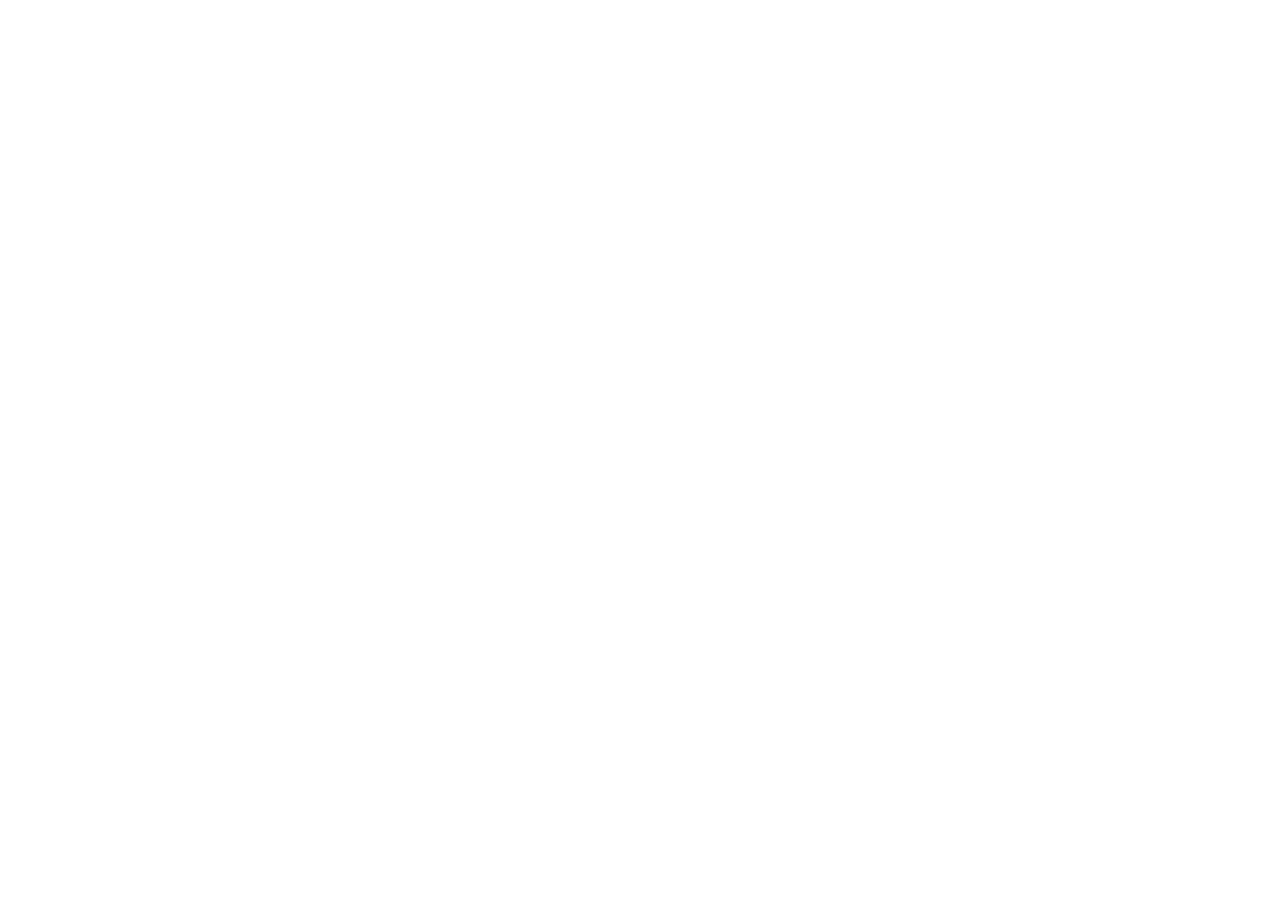
==== index.html @ 17248519 "initial commit" ====
<!DOCTYPE html>
<html lang="pt-BR">
<head>
    <meta charset="UTF-8">
    <meta name="viewport" content="width=device-width, initial-scale=1.0">
    <title>Teste para a Explicaê</title>

    <link rel="stylesheet" href="css/generic/reset.css">
</head>
<body>
    <div id="root"></div>
    
</body>
</html>
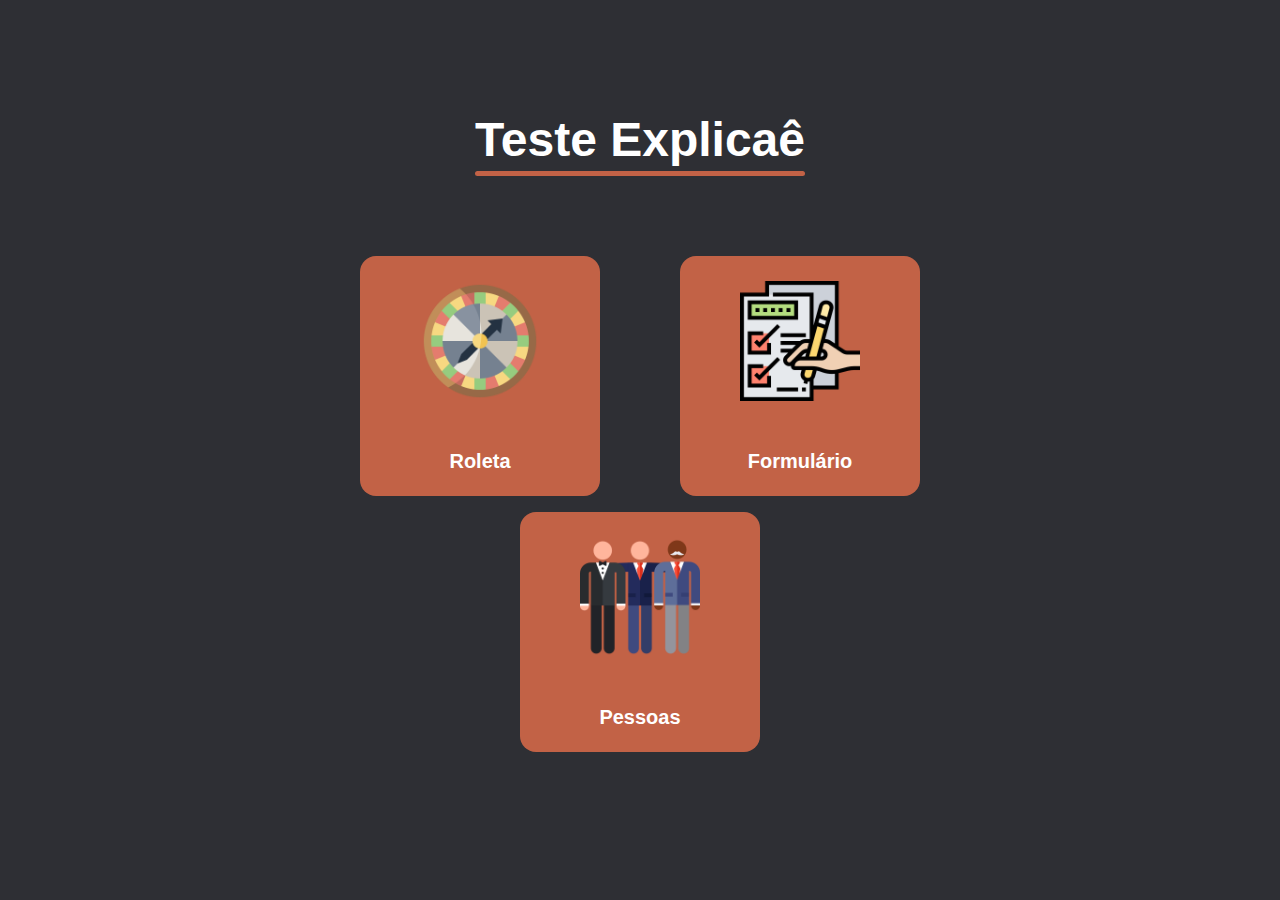
==== commit 3f968e86: "finalizada a pagina home" ====
--- a/index.html
+++ b/index.html
@@ -6,9 +6,17 @@
     <title>Teste para a Explicaê</title>
 
     <link rel="stylesheet" href="css/generic/reset.css">
+    <link rel="stylesheet" href="css/basic/global.css">
+    <link rel="stylesheet" href="css/objetcs/cards-wrapper.css">
+    <link rel="stylesheet" href="css/components/title.css">
+    <link rel="stylesheet" href="css/components/functionalities-card.css">
 </head>
 <body>
     <div id="root"></div>
     
+    <script src="src/objetcs/cards-wrapper/index.js"></script>
+    <script src="src/components/title/index.js"></script>
+    <script src="src/components/functionalities-card/index.js"></script>
+    <script src="src/pages/home/index.js"></script>
 </body>
 </html>--- a/css/basic/global.css
+++ b/css/basic/global.css
@@ -0,0 +1,12 @@
+body {
+    background-color: #2E2F34;
+}
+
+#root {
+    display: flex;
+    justify-content: center;
+    align-items: center;
+    flex-direction: column;
+    height: 100vh;
+    overflow: hidden;
+}--- a/css/objetcs/cards-wrapper.css
+++ b/css/objetcs/cards-wrapper.css
@@ -0,0 +1,18 @@
+.cards-wrapper {
+    display: flex;
+    justify-content: space-around;
+    align-items: center;
+    flex-wrap: wrap;
+    padding: 1rem;
+    width: 50%;
+    animation: appearance 1.5s forwards;
+}
+
+@keyframes appearance {
+    from {
+        opacity: 0;
+    }
+    to {
+        opacity: 1;
+    }
+}--- a/css/components/title.css
+++ b/css/components/title.css
@@ -0,0 +1,26 @@
+.title {
+    font-size: 3rem;
+    font-family: Arial, Helvetica, sans-serif;
+    font-weight: bold;
+    color: #fff;
+    margin-bottom: 4rem;
+}
+
+.title::after {
+    content: "";
+    height: 5px;
+    display: block;
+    background-color: #C26246;
+    margin: 7px auto 0;
+    border-radius: 5px;
+    animation: titleLine 1s forwards;
+}
+
+@keyframes titleLine {
+    from {
+        width: 0;
+    }
+    to {
+        width: 80%;
+    }
+}--- a/css/components/functionalities-card.css
+++ b/css/components/functionalities-card.css
@@ -0,0 +1,33 @@
+.card {
+    height: 15rem;
+    width: 15rem;
+    text-align: center;
+    background-color: #C26246;
+    cursor: pointer;
+    border-radius: 1rem;
+    display: flex;
+    flex-direction: column;
+    justify-content: space-around;
+    align-items: center;
+    margin-bottom: 1rem;
+    transition: .5s;
+}
+
+.card:focus,
+.card:hover {
+    transform: scale(1.025);
+}
+
+.card > .card_icon {
+    width: 50%;
+}
+
+.card > .card_title {
+    font-family: Arial, Helvetica, sans-serif;
+    font-size: 1.25rem;
+    font-weight: bold;
+    line-height: 1;
+    color: #fff;
+}
+
+
